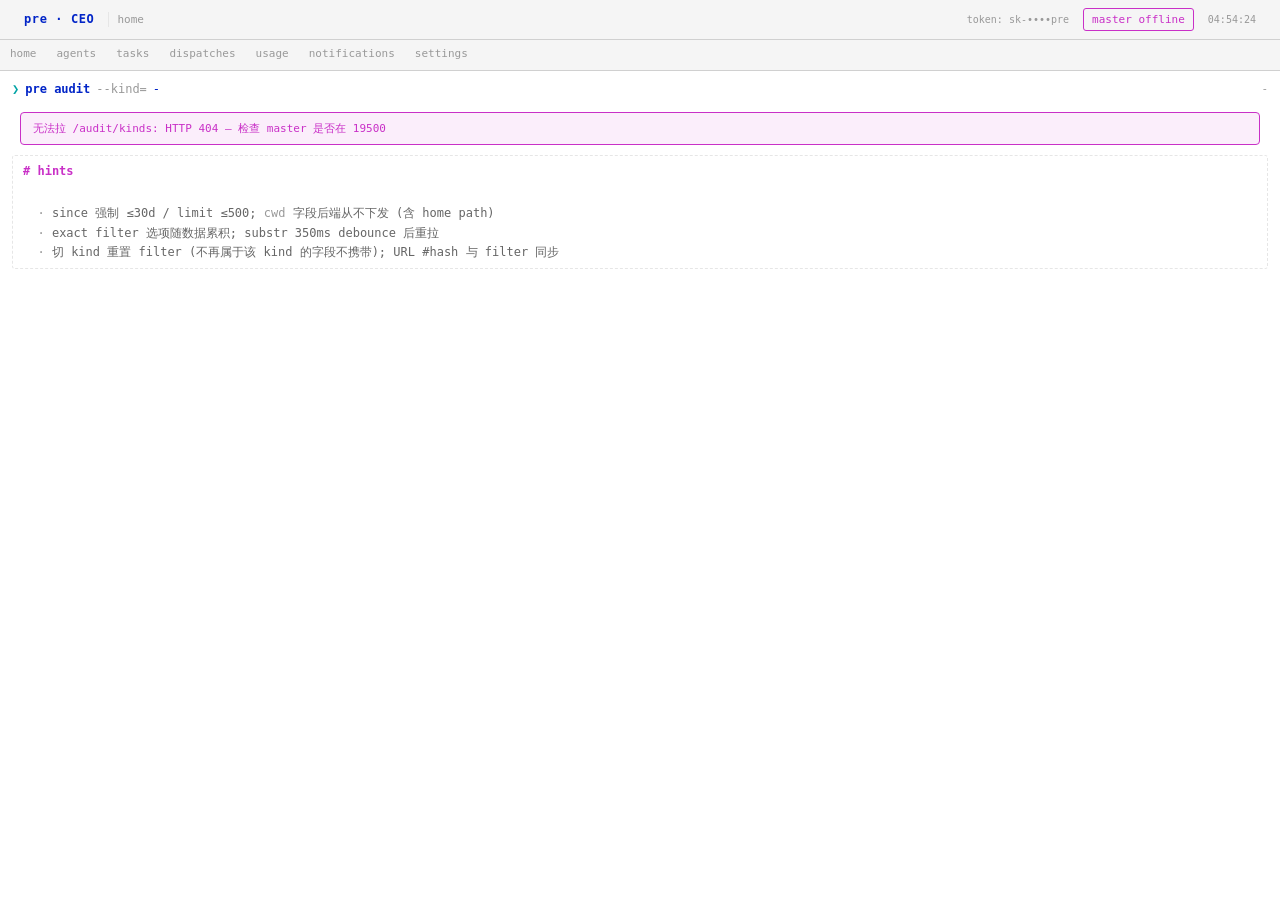
==== audit.html @ 8f085585 "Add audit tab consuming unified /audit/{kinds,list} endpoints Backed by pre's 260518-audit-api-unifi" ====
<!DOCTYPE html>
<html lang="zh-CN">
<head>
<meta charset="UTF-8">
<meta name="viewport" content="width=device-width, initial-scale=1.0">
<meta http-equiv="Content-Security-Policy" content="default-src 'self'; connect-src 'self' http://127.0.0.1:19500; script-src 'self'; style-src 'self' 'unsafe-inline'; object-src 'none'; base-uri 'self'; form-action 'none'; frame-ancestors 'none'">
<title>pre · audit</title>
<link rel="stylesheet" href="shared/theme.css">
<link rel="stylesheet" href="css/usage.css">
<link rel="stylesheet" href="css/audit.css">
</head>
<body>
<div id="appbar-host"></div>

<div class="term-page">
  <div class="cli-row">
    <span class="pa">❯</span><span class="pt">pre audit</span><span class="m">--kind=</span><span class="b" id="audit-kind-label">-</span>
    <span class="grow"></span>
    <span class="m" id="audit-meta" style="font-size:11px;">-</span>
  </div>
  <div id="audit-kind-tabs"></div>
  <div id="audit-controls" class="if"></div>
  <div id="audit-banner"></div>
  <div id="audit-table-wrap"><div class="dim p-12">loading...</div></div>
  <pre class="term-hints"><span class="sh"># hints</span>
  <span class="m">·</span> since 强制 ≤30d / limit ≤500; <span class="m">cwd</span> 字段后端从不下发 (含 home path)
  <span class="m">·</span> exact filter 选项随数据累积; substr 350ms debounce 后重拉
  <span class="m">·</span> 切 kind 重置 filter (不再属于该 kind 的字段不携带); URL #hash 与 filter 同步</pre>
</div>

<script src="shared/vendor/dompurify.min.js"
        integrity="sha384-eEu5CTj3qGvu9PdJuS+YlkNi7d2XxQROAFYOr59zgObtlcux1ae1Il3u7jvdCSWu"
        crossorigin="anonymous"></script>
<script src="shared/utils.js"></script>
<script src="shared/fetch.js"></script>
<script src="shared/components.js"></script>
<script src="js/audit.js"></script>
</body>
</html>
---- shared/theme.css ----
/* pre_ui shared theme — fn_fe-aligned terminal LIGHT, cyan/yellow/blue/magenta only.
   user 红绿色弱: 严禁 red/green 字面色, 只用 cyan/yellow/blue/magenta + 中性灰.
   开源合规: 字体走开源 monospace 链 + ui-monospace 关键字, 不引用任何专有字体名;
   "terminal" 指通用 cli prompt 范式, 不刻意复刻任何特定平台 (e.g. macOS Terminal). */

:root {
  /* === fn_fe curve light surface tokens === */
  --bg:   #ffffff;   /* terminal body / canvas */
  --bg2:  #f5f5f5;   /* card / nav / table-stripe */
  --bgh:  #ebebeb;   /* hover */
  --bg3:  #dcdcdc;   /* selected */

  --txt:  #333333;   /* body text */
  --txt2: #666666;   /* secondary text */
  --dim:  #999999;   /* muted / metadata */
  --brd:  #d0d0d0;   /* primary border */
  --brdl: #e6e6e6;   /* light divider */

  /* === Accent palette (无红无绿; fn_fe curve 的取值在白底足够对比) === */
  --cyan:    #00a3a5;
  --yellow:  #a68f00;   /* olive-yellow, 亮黄 #c7c400 在白底太淡 */
  --blue:    #0225c7;
  --magenta: #c930c7;

  /* fn_fe 用 ok/err/warn/info 语义色; pre_ui 严禁红绿 → 全部映射到 cyan/magenta/yellow/blue */
  --ok:   var(--cyan);
  --err:  var(--magenta);
  --warn: var(--yellow);
  --info: var(--blue);

  /* === 状态映射 (按 CEO 关注度而非状态分类)
     idle=cyan(平静) / busy=yellow(在干活, 轻提示) / blocked_user=magenta(等你批准)
     thinking=yellow(同 busy) / error=magenta(异常) / offline=dim
     idle_with_proposals=yellow (等用户选下一步, 比 blocked_user 优先级低) */
  --st-idle:                 var(--cyan);
  --st-busy:                 var(--yellow);
  --st-thinking:             var(--yellow);
  --st-blocked-user:         var(--magenta);
  --st-blocked:              var(--magenta);
  --st-idle-with-proposals:  var(--yellow);
  --st-error:                var(--magenta);
  --st-offline:              var(--dim);
  /* 历史出现过但 driver 不再 yield (用户语义: "未接管") — 灰 */
  --st-stale:                var(--dim);
  /* 配置坏: tmux 缺/hook 没装/cwd 没了 — magenta 警示 (严禁红) */
  --st-failed:               var(--magenta);

  /* === 角色映射 === */
  --role-ceo:     var(--magenta);
  --role-worker:  var(--cyan);
  --role-freerun: var(--yellow);
  --role-observer:var(--dim);

  /* === finding 严重度 === */
  --sev-info:     var(--blue);
  --sev-warning:  var(--yellow);
  --sev-critical: var(--magenta);
}

* { box-sizing: border-box; }
html, body { margin: 0; padding: 0; height: 100%; overflow: hidden; }
/* CLAUDE.md #8 强制: 顶级结构元素 (header/nav/main/section/aside) 默认 0 padding/margin,
   防止 user-agent default 或 cascade 漏出间距. */
header, nav, main, section, aside { margin: 0; padding: 0; }

body {
  /* 开源字体链: ui-monospace = OS 默认 monospace (CSS Fonts L4 关键字),
     后接 SIL OFL / Apache / 公有领域字体, 末尾 generic monospace 兜底.
     严格不引用 Menlo / Monaco / SF Mono / Courier New 等专有字体名, 避免任何潜在
     版权 / trade dress 风险 (Apple SF 字体族限苹果生态内使用; Courier 系列闭源). */
  font-family: ui-monospace, 'Cascadia Mono', 'Source Code Pro',
               'JetBrains Mono', 'DejaVu Sans Mono', 'Liberation Mono',
               Consolas, monospace;
  background: var(--bg);
  color: var(--txt);
  font-size: 12px;
  line-height: 1.4;
  display: flex;
  flex-direction: column;
}

a { color: var(--blue); text-decoration: none; }
a:hover { color: var(--cyan); text-decoration: underline; }

code, pre {
  font-family: inherit;
  background: var(--bg2);
  padding: 1px 4px;
  border-radius: 3px;
}
pre {
  padding: 8px 10px;
  overflow-x: auto;
  white-space: pre;
  border: 1px solid var(--brd);
  margin: 0;
}

hr { border: 0; border-top: 1px solid var(--brdl); margin: 8px 0; }

/* ============================================================
   App chrome (扁平 IDE / 管理后台风, 非任何桌面 OS 窗口范式)
   ============================================================ */

/* 顶部 appbar: 左 brand · context label, 右 token / health / clock.
   平直 1px 下边界, 无圆角无阴影, 跟 macOS 窗口范式划清界限.
   按 CLAUDE.md #8: 容器贴边, 仅保留 row-height 必要的 4px 上下内 padding. */
.appbar {
  display: flex;
  align-items: center;
  gap: 8px;
  padding: 4px 0;
  background: var(--bg2);
  border-bottom: 1px solid var(--brd);
  user-select: none;
  flex-shrink: 0;
  font-size: 12px;
}
.appbar .brand {
  color: var(--blue);
  font-weight: bold;
  letter-spacing: 0.05em;
  padding-left: 10px;   /* brand 字符不贴 viewport 左缘 (leaf-level 可读必要) */
}
.appbar .ctx {
  color: var(--dim);
  font-size: 11px;
  padding-left: 8px;
  border-left: 1px solid var(--brdl);
}
/* 右侧 token/health/clock 末项跟右 viewport 留 1ch 防贴边 */
.appbar > :last-child { padding-right: 10px; }
.appbar .grow { flex: 1; }
.ts { color: var(--dim); font-size: 10px; }

/* === Tab bar (顶部 tab, 容器贴边) === */
.tab-bar {
  display: flex;
  background: var(--bg2);
  border-bottom: 1px solid var(--brd);
  padding: 0;
  flex-wrap: wrap;
  flex-shrink: 0;
}

/* === Terminal body: SPA #app-content, 撑满剩余空间, 默认页面级 overflow-y:auto. ===
   agents tab 自己拿 100% 高度并把内部 list/chat 各自做 scroll → 见 css/agents.css.
   其他 tab (home/tasks/notifications/...) 内容自然流, 由这层 #app-content 滚, body 不滚. */
.terminal-body {
  background: var(--bg);
  flex: 1;
  min-height: 0;
  overflow-y: auto;
  padding: 0;
  margin: 0;
}
/* 内容里的 .card / .agents-layout / .tasks-wrap 等都自带 margin/padding,
   .terminal-body 自己不再加 padding, 否则会跟它们 double-pad 显出二重边框感 */
.tab {
  padding: 6px 10px;     /* leaf 项内部 hit target 必要值 */
  cursor: pointer;
  color: var(--dim);
  font-size: 11px;
  font-weight: 500;
  border-bottom: 2px solid transparent;
  transition: color .15s, background .15s, border-color .15s;
  user-select: none;
  text-decoration: none;
  display: inline-flex;
  align-items: center;
}
.tab:hover { color: var(--txt); background: var(--bgh); text-decoration: none; }
.tab.active {
  color: var(--blue);
  border-bottom-color: var(--blue);
  background: var(--bg);
}

/* === 状态点 (fn_fe .td: 6px 圆点放在 tab/label 前面提示在线状态) === */
.td {
  display: inline-block;
  width: 6px; height: 6px;
  border-radius: 50%;
  margin-right: 4px;
  vertical-align: middle;
}
.td-ok  { background: var(--cyan); }      /* 严禁红绿: ok=cyan 而非 green */
.td-err { background: var(--magenta); }   /* err=magenta 而非 red */
.td-w   { background: var(--yellow); }
.td-unk { background: var(--dim); }

/* === fn_fe 终端范式: pre 行内 inline span 染色 (.s/.e/.w/.m/.c/.mg/.b/.sd/.sh/.ch) ===
   .s = success, .e = error, .w = warning, .m = muted, .c = cyan, .mg = magenta,
   .b = blue, .sd = soft divider, .sh = section header (粗 magenta), .ch = column header.
   严禁红绿 (M2): .s/.e 不映射 green/red, 仍走 cyan/magenta. */
.s  { color: var(--cyan); }
.e  { color: var(--magenta); }
.w  { color: var(--yellow); }
.m  { color: var(--dim); }
.c  { color: var(--cyan); }
.mg { color: var(--magenta); }
.b  { color: var(--blue); }
.sd { color: var(--dim); }
.sh { color: var(--magenta); font-weight: bold; }
.ch { color: var(--cyan); }

/* === 命令行 prompt 行 (fn_fe .pl) === */
.pl {
  padding-top: 8px;
  margin-top: 8px;
  border-top: 1px solid var(--brdl);
  font-size: 11px;
}
.pa { color: var(--cyan); }                /* prompt arrow ❯ — 严禁绿, 用 cyan */
.pt { color: var(--blue); font-weight: bold; }
.cur {
  display: inline-block;
  width: 1ch; height: 1.2em;
  background: var(--txt);
  animation: bk 1s step-end infinite;
  vertical-align: text-bottom;
}
@keyframes bk { 50% { opacity: 0; } }

/* === Braille spinner (fn_fe .sp; JS 在 80ms 间隔轮换 ⠋⠙⠹⠸⠼⠴⠦⠧⠇⠏) === */
.sp { color: var(--cyan); }

/* === 紧凑动作按钮 (fn_fe .ab; 比 .btn 小一档, 用于 tab-bar 旁的工具条) === */
.ab {
  background: none;
  border: 1px solid var(--brd);
  color: var(--txt2);
  padding: 2px 8px;
  border-radius: 3px;
  cursor: pointer;
  font-family: inherit;
  font-size: 10px;
  transition: background .1s, color .1s, border-color .1s;
}
.ab:hover { background: var(--bgh); color: var(--txt); }
.ab.p {
  color: var(--blue);
  border-color: var(--blue);
}
.ab.p:hover { background: rgba(2,37,199,0.06); }
.ab.active {
  background: var(--blue);
  color: #fff;
  border-color: var(--blue);
}
.ab:disabled { opacity: 0.4; cursor: not-allowed; }

/* === 紧凑表单条 (fn_fe .if; 把 select/input/.ab 单行排在 tab 顶部) === */
.if {
  display: flex; gap: 6px;
  align-items: center;
  margin: 6px 0;
  flex-wrap: wrap;
}
.if input, .if select {
  font-family: inherit;
  font-size: 11px;
  padding: 2px 6px;
  border: 1px solid var(--brd);
  border-radius: 3px;
  background: var(--bg);
  color: var(--txt);
}
.if input:focus, .if select:focus {
  outline: 1px solid var(--blue);
  border-color: var(--blue);
}

/* === 错误盒 (fn_fe .ebox) — 严禁红绿: 用 magenta 而非 fn_fe 的红 === */
.ebox {
  background: rgba(201,48,199,0.08);
  border: 1px solid var(--magenta);
  color: var(--magenta);
  padding: 8px 12px;
  border-radius: 4px;
  font-size: 11px;
  margin: 4px 0;
}

/* ============================================================
   Top app bar (跨页面). pre_ui 早期把它当 nav-pill 用; 现在
   保留兼容样式, 同时鼓励新页面用 .tab-bar 替代 (见 components.appBar).
   ============================================================ */
.appbar {
  display: flex; align-items: center; gap: 14px;
  padding: 8px 14px;
  background: var(--bg2);
  border-bottom: 1px solid var(--brd);
  position: sticky;
  top: 0;
  z-index: 10;
}
.appbar .brand {
  font-weight: 600; color: var(--blue);
}
.appbar .nav { display: flex; gap: 4px; flex-wrap: wrap; }
.appbar .nav a {
  padding: 4px 10px;
  border-radius: 3px;
  color: var(--txt2);
  font-size: 12px;
}
.appbar .nav a:hover { background: var(--bgh); color: var(--txt); text-decoration: none; }
.appbar .nav a.active { background: var(--bg); color: var(--blue); border: 1px solid var(--brd); padding: 3px 9px; }
.appbar .grow { flex: 1; }
.appbar .health {
  font-size: 11px; color: var(--dim);
  padding: 3px 8px; border: 1px solid var(--brd); border-radius: 3px;
}
.appbar .health.ok   { color: var(--cyan);    border-color: var(--cyan); }
.appbar .health.warn { color: var(--yellow);  border-color: var(--yellow); }
.appbar .health.err  { color: var(--magenta); border-color: var(--magenta); }

/* ============================================================
   Pills (state / role / level)
   ============================================================ */
.pill {
  display: inline-block;
  padding: 1px 8px;
  border-radius: 10px;
  border: 1px solid currentColor;
  font-size: 10px;
  line-height: 1.4;
  letter-spacing: 0.04em;
  text-transform: uppercase;
  white-space: nowrap;
}
.pill.dim    { color: var(--dim); }
.pill.cyan   { color: var(--cyan); }
.pill.yellow { color: var(--yellow); }
.pill.blue   { color: var(--blue); }
.pill.magenta{ color: var(--magenta); }

.pill.st-idle                 { color: var(--st-idle); }
.pill.st-busy                 { color: var(--st-busy); }
.pill.st-thinking             { color: var(--st-thinking); }
.pill.st-blocked              { color: var(--st-blocked); }
.pill.st-blocked_user         { color: var(--st-blocked-user); }
.pill.st-idle_with_proposals  { color: var(--st-idle-with-proposals); }
.pill.st-error                { color: var(--st-error); }
.pill.st-offline              { color: var(--st-offline); }
.pill.st-stale                { color: var(--st-stale); }
.pill.st-failed               { color: var(--st-failed); }

/* 中文状态 chip — 终端密度 (跟 .pill 并列, 不抢眼但一眼能读) */
.chip-zh {
  display: inline-block;
  padding: 1px 6px;
  border: 1px dashed currentColor;
  border-radius: 2px;
  font-size: 10px;
  line-height: 1.4;
  letter-spacing: 0.05em;
  white-space: nowrap;
}
.chip-zh.chip-stale  { color: var(--dim); }
.chip-zh.chip-failed { color: var(--magenta); border-style: solid; }

.pill.role-ceo      { color: var(--role-ceo); }
.pill.role-worker   { color: var(--role-worker); }
.pill.role-freerun-worker  { color: var(--role-freerun); }
.pill.role-observer { color: var(--role-observer); }

.pill.sev-INFO     { color: var(--sev-info); }
.pill.sev-WARNING  { color: var(--sev-warning); }
.pill.sev-CRITICAL { color: var(--sev-critical); }

/* prehook decisions list — 共用于 mobile + desktop */
.prehook-list {
  display: flex; flex-direction: column;
  gap: 4px;
  font-size: 11px;
}
.prehook-row {
  display: flex; align-items: center; gap: 6px;
  flex-wrap: wrap;
}
.prehook-row .prehook-ts { color: var(--dim); font-size: 10px; min-width: 60px; }
.prehook-row .prehook-tool { color: var(--cyan); font-weight: 600; }
.prehook-row .prehook-reason { color: var(--txt2); flex: 1; min-width: 0; word-break: break-word; }
.prehook-row .prehook-source {
  color: var(--dim); font-size: 9px;
  text-transform: uppercase; letter-spacing: 0.04em;
}
.prehook-input {
  font-size: 10px; color: var(--dim);
  font-family: inherit;
  white-space: pre-wrap; word-break: break-word;
  margin-left: 64px;
  padding: 2px 0 4px 0;
  border-bottom: 1px dashed var(--brdl);
}
.prehook-inline {
  display: flex; align-items: center; gap: 8px;
  font-size: 12px;
  padding: 4px 0;
  flex-wrap: wrap;
}
.prehook-inline .prehook-reason {
  color: var(--txt2); flex: 1; min-width: 0;
  word-break: break-word;
}
.prehook-inline .prehook-source {
  color: var(--dim); font-size: 9px;
  text-transform: uppercase; letter-spacing: 0.04em;
}

/* ============================================================
   Buttons (.btn — 比 .ab 大一档, 仍 monospace)
   ============================================================ */
.btn {
  background: var(--bg);
  border: 1px solid var(--brd);
  color: var(--txt2);
  padding: 4px 12px;
  border-radius: 3px;
  font-family: inherit;
  font-size: 11px;
  cursor: pointer;
  transition: all 0.1s;
  text-decoration: none;
  display: inline-block;
}
.btn:hover { color: var(--txt); border-color: var(--txt2); background: var(--bgh); text-decoration: none; }
.btn.primary { color: var(--blue);    border-color: var(--blue); }
.btn.primary:hover { background: rgba(2,37,199,0.06); }
.btn.warn    { color: var(--yellow);  border-color: var(--yellow); }
.btn.warn:hover    { background: rgba(166,143,0,0.08); }
.btn.accent  { color: var(--magenta); border-color: var(--magenta); }
.btn.accent:hover  { background: rgba(201,48,199,0.06); }
.btn.info    { color: var(--blue);    border-color: var(--blue); }
.btn.info:hover    { background: rgba(2,37,199,0.06); }
.btn:disabled { opacity: 0.4; cursor: not-allowed; }

/* ============================================================
   Inputs
   ============================================================ */
.input, textarea, select {
  background: var(--bg);
  border: 1px solid var(--brd);
  color: var(--txt);
  padding: 4px 8px;
  border-radius: 3px;
  font-family: inherit;
  font-size: 12px;
}
.input:focus, textarea:focus, select:focus {
  outline: none;
  border-color: var(--blue);
}

/* ============================================================
   Tables
   ============================================================ */
.tbl { width: 100%; border-collapse: collapse; font-size: 11px; }
.tbl th, .tbl td {
  padding: 5px 10px; text-align: left;
  border-bottom: 1px solid var(--brdl);
  white-space: nowrap;
}
.tbl th {
  color: var(--dim); font-weight: 500; font-size: 10px;
  text-transform: uppercase; letter-spacing: 0.05em;
}
.tbl tbody tr:hover { background: var(--bgh); cursor: pointer; }
.tbl tbody tr.selected { background: var(--bg3); }

/* ============================================================
   Cards / panels
   ============================================================ */
.card {
  background: var(--bg);
  border: 1px solid var(--brd);
  border-radius: 4px;
  padding: 10px 14px;
  margin: 8px;
}
.card h2 {
  font-size: 12px; font-weight: 600; color: var(--blue);
  margin: 0 0 8px 0; letter-spacing: 0.04em; text-transform: uppercase;
}

/* ============================================================
   Toast / banner
   ============================================================ */
.toast {
  position: fixed; bottom: 16px; right: 16px;
  background: var(--bg); border: 1px solid var(--cyan);
  color: var(--cyan); padding: 8px 14px; border-radius: 4px;
  font-size: 11px; z-index: 9999;
  animation: fadein 0.15s ease-out;
  box-shadow: 0 2px 8px rgba(0,0,0,.08);
}
.toast.warn { border-color: var(--yellow);  color: var(--yellow); }
.toast.err  { border-color: var(--magenta); color: var(--magenta); }
@keyframes fadein { from { opacity: 0; transform: translateY(4px); } to { opacity: 1; transform: none; } }

.banner {
  background: var(--bg2); border-left: 3px solid var(--yellow);
  color: var(--yellow); padding: 8px 14px; margin: 8px;
  font-size: 11px;
}
.banner.info { border-color: var(--blue);    color: var(--blue); }
.banner.err  { border-color: var(--magenta); color: var(--magenta); }

/* ============================================================
   Layout helpers
   ============================================================ */
.row { display: flex; gap: 8px; align-items: center; }
.col { display: flex; flex-direction: column; gap: 8px; }
.grow { flex: 1; }
.dim { color: var(--dim); }
.txt2 { color: var(--txt2); }
.right { text-align: right; }
.mono { font-family: inherit; }

/* JS-friendly color helpers */
.c-cyan    { color: var(--cyan); }
.c-yellow  { color: var(--yellow); }
.c-blue    { color: var(--blue); }
.c-magenta { color: var(--magenta); }
.c-dim     { color: var(--dim); }

.hidden { display: none; }

/* ============================================================
   Modal
   ============================================================ */
.modal-bg {
  position: fixed; inset: 0;
  background: rgba(0,0,0,0.4);
  display: flex; align-items: center; justify-content: center;
  z-index: 1000;
}
.modal {
  background: var(--bg);
  border: 1px solid var(--brd);
  border-radius: 6px;
  padding: 16px 18px;
  max-width: 80vw;
  max-height: 85vh;
  overflow: auto;
  min-width: 480px;
  box-shadow: 0 6px 24px rgba(0,0,0,.18);
}
.modal h3 { color: var(--magenta); font-size: 13px; margin: 0 0 10px 0; }

/* ============================================================
   Markdown content (DOMPurify-sanitized)
   ============================================================ */
.md-body { font-size: 12px; line-height: 1.6; }
.md-body h1, .md-body h2, .md-body h3 { color: var(--blue); margin: 12px 0 6px; }
.md-body code { background: var(--bg2); padding: 1px 4px; border-radius: 3px; }
.md-body pre {
  background: var(--bg2); padding: 8px 10px;
  border: 1px solid var(--brd); border-radius: 3px; overflow-x: auto;
}
.md-body ul, .md-body ol { margin: 4px 0 4px 20px; }
.md-body a { color: var(--blue); }
.md-body a:hover { color: var(--cyan); }
.md-body blockquote {
  border-left: 2px solid var(--dim); margin: 4px 0;
  padding-left: 10px; color: var(--txt2);
}
---- css/usage.css ----
/* usage — terminal cli prompt 范式, 左对齐 */

.term-page {
  /* 文本/cli 输出区, 不属于"贴边"容器规则; 保留可读 padding (CLAUDE.md #8 例外) */
  padding: 8px 12px;
  margin: 0;
  font-size: 12px;
  color: var(--txt);
}

.term-hints {
  background: var(--bg);
  border: 1px dashed var(--brdl);
  border-radius: 3px;
  padding: 6px 10px;
  margin: 10px 0 0 0;
  color: var(--txt2);
  line-height: 1.6;
  white-space: pre-wrap;
}
.term-hints .sh { display: block; margin-bottom: 4px; }

.cli-row {
  display: flex; align-items: center;
  gap: 6px; flex-wrap: wrap;
  margin: 2px 0 6px 0;
}

/* node 选择器: .ab 紧凑按钮风, 替代旧 .node-tabs box 样式.
   selector scoped 到 .term-page 内, 避免跟 agents 页的 #node-tabs (.node-col) ID 冲突. */
.term-page #node-tabs {
  display: flex; gap: 4px; flex-wrap: wrap;
  margin: 4px 0 8px 2ch;
}
.term-page #node-tabs .node-tab {
  background: none;
  border: 1px solid var(--brd);
  color: var(--txt2);
  padding: 2px 8px;
  border-radius: 3px;
  cursor: pointer;
  font-family: inherit;
  font-size: 10px;
  user-select: none;
}
.term-page #node-tabs .node-tab:hover { background: var(--bgh); color: var(--txt); }
.term-page #node-tabs .node-tab.active {
  color: var(--blue);
  border-color: var(--blue);
}

/* banner (stale / fail / no-data) — terminal 风: 左 magenta/yellow 条 */
.usage-banner {
  padding: 4px 10px;
  margin: 4px 0 6px 2ch;
  font-size: 11px;
  border-left: 2px solid var(--yellow);
  color: var(--yellow);
  background: var(--bg);
}
.usage-banner.usage-banner-fail {
  border-left-color: var(--magenta);
  color: var(--magenta);
}

/* 一组 provider 输出 — 纯文本流, 无 border 框 */
.usage-list {
  margin-left: 2ch;
}
.urow {
  margin: 12px 0;
  padding: 0;
  color: var(--txt);
}
.urow-stale { opacity: 0.65; }

.urow-head {
  display: flex; align-items: center; gap: 8px;
  flex-wrap: wrap;
  margin-bottom: 2px;
}
.urow .provider {
  color: var(--cyan);
  font-weight: bold;
  letter-spacing: 0.04em;
  text-transform: uppercase;
}
.urow .status-tag { font-size: 11px; }
.urow .status-tag.s { color: var(--cyan); }
.urow .status-tag.w { color: var(--yellow); }
.urow .status-tag.e { color: var(--magenta); }
.urow .status-tag.b { color: var(--blue); }
.urow .status-tag.m { color: var(--dim); }
.urow .stale-tag { color: var(--yellow); font-size: 11px; }

.urow-body {
  padding-left: 2ch;
  white-space: pre;
  line-height: 1.5;
}

/* ascii 进度条行: monospace pre-fmt 用 inline span 保对齐 */
.ubar {
  display: block;
  font-family: inherit;
  white-space: pre;
}
.ubar .ubar-label {
  display: inline-block;
  min-width: 11ch;
  color: var(--dim);
}
.ubar .ubar-track       { color: var(--cyan); }
.ubar .ubar-track.w     { color: var(--yellow); }
.ubar .ubar-track.e     { color: var(--magenta); }
.ubar .ubar-pct         { display: inline-block; min-width: 5ch; text-align: right; color: var(--cyan); }
.ubar .ubar-pct.w       { color: var(--yellow); }
.ubar .ubar-pct.e       { color: var(--magenta); }
.ubar .ubar-reset       { color: var(--dim); margin-left: 1ch; }

.urow .meta {
  display: block;
  padding-left: 11ch;
  color: var(--txt2);
  font-size: 11px;
  margin-top: 2px;
}
.urow .meta .k { color: var(--dim); margin-right: 4px; }
.urow .meta .v { color: var(--txt); margin-right: 10px; }
.urow .meta .v.warn { color: var(--yellow); }
.urow .meta .v.crit { color: var(--magenta); }

/* raw_excerpt 折叠区 */
.urow-raw-toggle {
  cursor: pointer;
  user-select: none;
  font-size: 10px;
  color: var(--dim);
  padding-left: 2ch;
  margin-top: 4px;
}
.urow-raw-toggle:hover { color: var(--blue); }
.urow-raw {
  display: none;
  margin: 2px 0 0 2ch;
  background: var(--bg);
  border: 1px dashed var(--brdl);
  border-radius: 3px;
  padding: 6px 8px;
  font-size: 10px;
  color: var(--txt2);
  white-space: pre-wrap;
  word-break: break-word;
}
.urow.expanded .urow-raw { display: block; }
.urow.expanded .urow-raw-toggle::before { content: "▼ "; }
.urow:not(.expanded) .urow-raw-toggle::before { content: "▶ "; }

.p-12 { padding: 12px; }
---- css/audit.css ----
/* audit — 复用 usage.css 的 .term-page / .node-tab / .usage-banner,
   仅追加表格与控件标签样式. */

/* ctrl-lbl: 内联的 "field:" 标签 (filters / since / limit 前缀) */
#audit-controls .ctrl-lbl {
  color: var(--dim);
  font-size: 11px;
  margin-right: 2px;
  user-select: none;
}
/* substr/exact input 之间稍微留隙, 不挤成一团 */
#audit-controls > * { margin-right: 2px; }
#audit-controls input[type="text"],
#audit-controls input[type="number"],
#audit-controls select {
  font-size: 11px;
}

/* truncated/fail banner — 复用 .usage-banner; 仅小调位置 (跟 controls 同 2ch 左缩进) */
#audit-banner .usage-banner { margin-left: 2ch; }

/* table: 密 11px monospace, ts 列等宽; tbody 行 hover 高亮 */
.audit-tbl {
  margin: 6px 0 0 2ch;
  width: calc(100% - 2ch);
  font-size: 11px;
  table-layout: auto;
}
.audit-tbl th {
  position: sticky;
  top: 0;
  background: var(--bg2);
  z-index: 1;
}
.audit-tbl td {
  white-space: normal;          /* 长字段允许 wrap */
  word-break: break-word;
  vertical-align: top;
  max-width: 360px;             /* 单 cell 上限, 防一个 reason/preview 撑爆全表 */
}
.audit-tbl td[data-f="ts"] {
  white-space: nowrap;
  max-width: none;
}
.audit-tbl td .ts-cell { font-size: 11px; }
.audit-tbl td .num { color: var(--blue); }
.audit-tbl td .arr { color: var(--txt2); }
.audit-tbl tbody tr:hover { background: var(--bgh); cursor: default; }
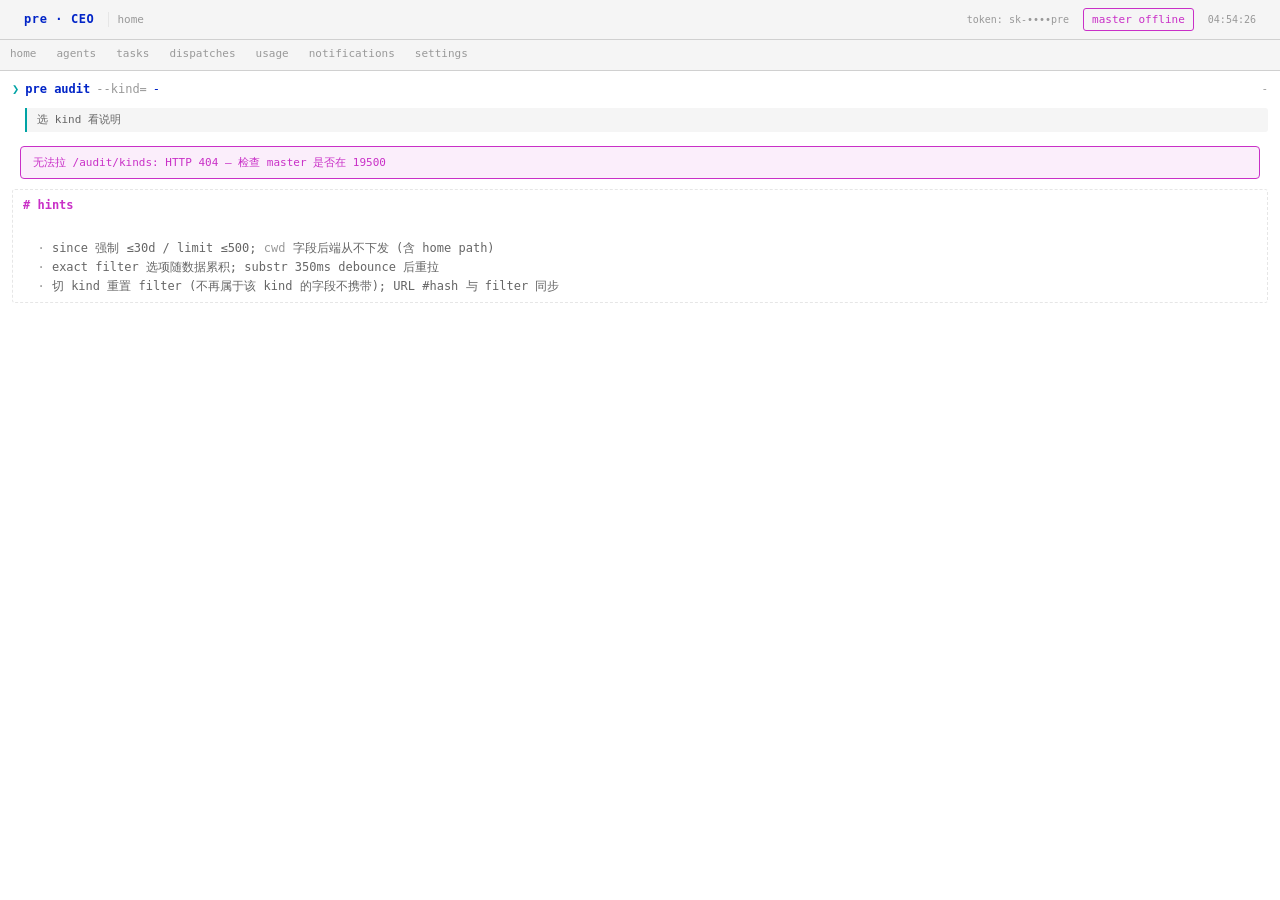
==== commit 16782e34: "Replace audit kind tabs with two-line chips + always-visible desc Earlier the kind selector reused ." ====
--- a/audit.html
+++ b/audit.html
@@ -18,7 +18,8 @@
     <span class="grow"></span>
     <span class="m" id="audit-meta" style="font-size:11px;">-</span>
   </div>
-  <div id="audit-kind-tabs"></div>
+  <div id="audit-kind-tabs" class="audit-kind-chips"></div>
+  <div id="audit-kind-desc" class="audit-kind-desc">选 kind 看说明</div>
   <div id="audit-controls" class="if"></div>
   <div id="audit-banner"></div>
   <div id="audit-table-wrap"><div class="dim p-12">loading...</div></div>
--- a/css/audit.css
+++ b/css/audit.css
@@ -1,5 +1,76 @@
-/* audit — 复用 usage.css 的 .term-page / .node-tab / .usage-banner,
-   仅追加表格与控件标签样式. */
+/* audit — 复用 usage.css 的 .term-page / .usage-banner,
+   kind 选择器走自己的 .audit-kind-chip 双行范式 (英 key + 中文短名),
+   追加表格 / 控件标签 / desc 行样式. */
+
+/* ============================================================
+   kind chips: 双行 (英 key + 中文短名) segmented 选择器
+   ============================================================ */
+.audit-kind-chips {
+  display: flex;
+  gap: 6px;
+  flex-wrap: wrap;
+  margin: 6px 0 4px 2ch;
+}
+.audit-kind-chip {
+  display: inline-flex;
+  flex-direction: column;
+  align-items: center;
+  justify-content: center;
+  min-width: 88px;
+  padding: 4px 12px;
+  background: var(--bg);
+  border: 1px solid var(--brd);
+  border-radius: 3px;
+  cursor: pointer;
+  font-family: inherit;
+  user-select: none;
+  transition: background .12s, border-color .12s, color .12s;
+}
+.audit-kind-chip:hover {
+  background: var(--bgh);
+  border-color: var(--txt2);
+}
+.audit-kind-chip .kind-en {
+  font-size: 11px;
+  color: var(--txt2);
+  letter-spacing: 0.04em;
+  line-height: 1.3;
+}
+.audit-kind-chip .kind-zh {
+  font-size: 10px;
+  color: var(--dim);
+  line-height: 1.3;
+  margin-top: 1px;
+}
+.audit-kind-chip.active {
+  background: var(--bg);
+  border-color: var(--cyan);
+  box-shadow: inset 0 -2px 0 0 var(--cyan);
+}
+.audit-kind-chip.active .kind-en {
+  color: var(--cyan);
+  font-weight: 600;
+}
+.audit-kind-chip.active .kind-zh {
+  color: var(--txt2);
+}
+
+/* ============================================================
+   当前 kind 的中文长描述行 (chips 与 controls 之间常显)
+   ============================================================ */
+.audit-kind-desc {
+  margin: 4px 0 6px 2ch;
+  padding: 4px 10px;
+  font-size: 11px;
+  line-height: 1.5;
+  color: var(--txt2);
+  background: var(--bg2);
+  border-left: 2px solid var(--cyan);
+  border-radius: 0 3px 3px 0;
+  min-height: 1.4em;
+}
+.audit-kind-desc .desc-zh { color: var(--txt); }
+.audit-kind-desc .desc-en { font-size: 10px; }
 
 /* ctrl-lbl: 内联的 "field:" 标签 (filters / since / limit 前缀) */
 #audit-controls .ctrl-lbl {
